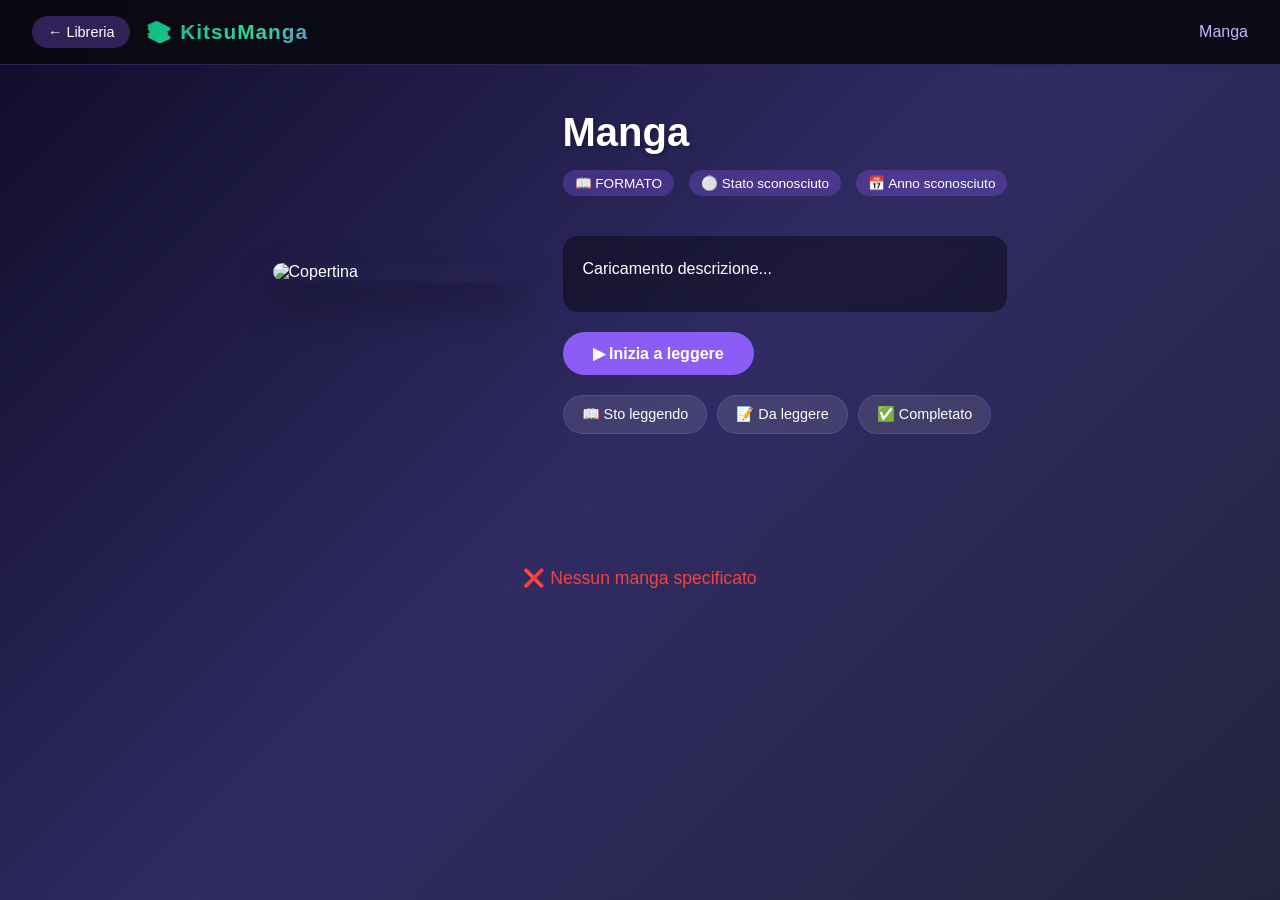
==== pages/manga-detail.html @ 86794ef4 "." ====
<!DOCTYPE html>
<html lang="it">
<head>
  <meta charset="UTF-8">
  <meta name="viewport" content="width=device-width, initial-scale=1.0">
  <title>Dettagli Manga - KitsuManga</title>
  <style>
    * { margin: 0; padding: 0; box-sizing: border-box; }
    body {
      font-family: 'Segoe UI', Arial, sans-serif;
      background: linear-gradient(135deg, #0f0c29, #302b63, #24243e);
      min-height: 100vh;
      color: white;
      padding-top: 70px;
    }
    
    /* Top bar fissa */
    .top-bar {
      position: fixed;
      top: 0;
      left: 0;
      right: 0;
      padding: 1rem 2rem;
      background: rgba(10, 10, 20, 0.95);
      backdrop-filter: blur(10px);
      display: flex;
      align-items: center;
      gap: 1rem;
      z-index: 1000;
      border-bottom: 1px solid rgba(139, 92, 246, 0.3);
    }
    .back-btn {
      background: rgba(139, 92, 246, 0.3);
      color: white;
      border: none;
      padding: 0.5rem 1rem;
      border-radius: 20px;
      cursor: pointer;
      font-size: 0.9rem;
      text-decoration: none;
      transition: 0.2s;
    }
    .back-btn:hover {
      background: rgba(139, 92, 246, 0.6);
    }
    .site-logo {
      font-size: 1.3rem;
      font-weight: bold;
      background: linear-gradient(135deg, #10b981, #34d399, #8b5cf6, #a78bfa);
      -webkit-background-clip: text;
      background-clip: text;
      color: transparent;
      letter-spacing: 1px;
      animation: gradientShift 3s ease infinite;
      background-size: 200% 200%;
    }
    @keyframes gradientShift {
      0% { background-position: 0% 50%; }
      50% { background-position: 100% 50%; }
      100% { background-position: 0% 50%; }
    }
    .top-bar-title {
      font-size: 1rem;
      font-weight: 500;
      color: #c4b5fd;
      margin-left: auto;
      white-space: nowrap;
      overflow: hidden;
      text-overflow: ellipsis;
      max-width: 300px;
    }
    
    /* Header con copertina */
    .hero {
      position: relative;
      min-height: 400px;
      display: flex;
      align-items: center;
      justify-content: center;
      overflow: hidden;
      margin-top: -70px;
      padding-top: 70px;
    }
    .hero-bg {
      position: absolute;
      top: 0;
      left: 0;
      right: 0;
      bottom: 0;
      background-size: cover;
      background-position: center 30%;
      filter: blur(30px) brightness(0.3);
      transform: scale(1.1);
      z-index: 0;
    }
    .hero-content {
      position: relative;
      z-index: 1;
      display: flex;
      gap: 40px;
      padding: 40px;
      max-width: 1200px;
      margin: 0 auto;
      flex-wrap: wrap;
      align-items: center;
    }
    .cover-image {
      flex-shrink: 0;
      width: 250px;
      border-radius: 15px;
      box-shadow: 0 20px 40px rgba(0,0,0,0.4);
      transition: transform 0.3s;
    }
    .cover-image:hover {
      transform: scale(1.02);
    }
    .cover-image img {
      width: 100%;
      border-radius: 15px;
      display: block;
    }
    .hero-info {
      flex: 1;
    }
    .hero-info h1 {
      font-size: 2.5rem;
      margin-bottom: 15px;
      text-shadow: 2px 2px 4px rgba(0,0,0,0.3);
    }
    .meta-info {
      display: flex;
      flex-wrap: wrap;
      gap: 15px;
      margin-bottom: 20px;
    }
    .meta-badge {
      background: rgba(139, 92, 246, 0.3);
      padding: 5px 12px;
      border-radius: 20px;
      font-size: 0.85rem;
      backdrop-filter: blur(5px);
    }
    .genres {
      display: flex;
      flex-wrap: wrap;
      gap: 10px;
      margin-bottom: 20px;
    }
    .genre-tag {
      background: rgba(107, 33, 168, 0.5);
      padding: 5px 15px;
      border-radius: 20px;
      font-size: 0.8rem;
      transition: 0.2s;
    }
    .genre-tag:hover {
      background: #8b5cf6;
      transform: scale(1.05);
    }
    .author-container {
      font-size: 1rem;
      color: #c4b5fd;
      margin-bottom: 15px;
    }
    .description {
      background: rgba(0,0,0,0.4);
      padding: 20px;
      border-radius: 15px;
      margin-top: 10px;
      backdrop-filter: blur(5px);
      line-height: 1.6;
    }
    .description p {
      margin-bottom: 10px;
    }
    
    /* Contenitore pulsanti */
    .action-buttons {
      display: flex;
      flex-wrap: wrap;
      align-items: center;
      gap: 15px;
      margin-top: 20px;
    }
    
    .read-btn {
      display: inline-block;
      background: #8b5cf6;
      color: white;
      border: none;
      padding: 12px 30px;
      border-radius: 30px;
      font-size: 1rem;
      font-weight: bold;
      cursor: pointer;
      transition: 0.3s;
      text-decoration: none;
    }
    .read-btn:hover {
      background: #a78bfa;
      transform: scale(1.05);
      box-shadow: 0 5px 20px rgba(139, 92, 246, 0.4);
    }
    
    .continue-btn {
      display: inline-block;
      background: linear-gradient(135deg, #10b981, #34d399);
      color: white;
      border: none;
      padding: 12px 30px;
      border-radius: 30px;
      font-size: 1rem;
      font-weight: bold;
      cursor: pointer;
      transition: 0.3s;
      text-decoration: none;
    }
    .continue-btn:hover {
      background: linear-gradient(135deg, #34d399, #6ee7b7);
      transform: scale(1.05);
      box-shadow: 0 5px 20px rgba(16, 185, 129, 0.4);
    }
    
    /* Pulsanti liste */
    .list-buttons {
      margin-top: 20px;
      display: flex;
      gap: 10px;
      flex-wrap: wrap;
    }
    .list-btn {
      background: rgba(255,255,255,0.1);
      color: white;
      border: 1px solid rgba(139, 92, 246, 0.3);
      padding: 10px 18px;
      border-radius: 25px;
      cursor: pointer;
      font-size: 0.9rem;
      font-weight: 500;
      transition: 0.2s;
      backdrop-filter: blur(5px);
    }
    .list-btn:hover {
      background: rgba(139, 92, 246, 0.3);
      transform: scale(1.02);
    }
    .list-btn.active {
      background: #8b5cf6;
      border-color: #8b5cf6;
      box-shadow: 0 0 15px rgba(139, 92, 246, 0.3);
    }
    
    /* Container principale */
    .container {
      padding: 30px 20px;
      max-width: 1200px;
      margin: 0 auto;
    }
    .section-title {
      font-size: 1.5rem;
      margin: 40px 0 20px;
      padding-bottom: 10px;
      border-bottom: 2px solid #8b5cf6;
      display: inline-block;
    }
    .volumes-grid, .chapters-grid {
      display: grid;
      grid-template-columns: repeat(auto-fill, minmax(140px, 1fr));
      gap: 20px;
      margin-bottom: 40px;
    }
    .volume-card, .chapter-card {
      background: rgba(255,255,255,0.1);
      border-radius: 12px;
      padding: 20px;
      text-align: center;
      cursor: pointer;
      transition: all 0.3s;
      border: 1px solid rgba(255,255,255,0.1);
      position: relative;
      overflow: hidden;
    }
    .volume-card::before, .chapter-card::before {
      content: '';
      position: absolute;
      top: 0;
      left: -100%;
      width: 100%;
      height: 100%;
      background: linear-gradient(90deg, transparent, rgba(139, 92, 246, 0.2), transparent);
      transition: left 0.5s;
    }
    .volume-card:hover::before, .chapter-card:hover::before {
      left: 100%;
    }
    .volume-card:hover, .chapter-card:hover {
      transform: translateY(-5px);
      background: rgba(139, 92, 246, 0.2);
      border-color: #8b5cf6;
    }
    .volume-number, .chapter-number {
      font-size: 1.8rem;
      font-weight: bold;
      color: #c4b5fd;
    }
    .volume-label, .chapter-label {
      font-size: 0.9rem;
      margin-top: 10px;
      opacity: 0.8;
    }
    .read-chapter-btn {
      margin-top: 15px;
      background: #6b21a8;
      border: none;
      color: white;
      padding: 6px 12px;
      border-radius: 20px;
      font-size: 0.75rem;
      cursor: pointer;
      transition: 0.2s;
    }
    .read-chapter-btn:hover {
      background: #8b5cf6;
    }
    
    /* Badge "Continuato" sui capitoli */
    .chapter-card.continued {
      border: 2px solid #10b981;
      box-shadow: 0 0 15px rgba(16, 185, 129, 0.3);
    }
    .continued-badge {
      position: absolute;
      top: 5px;
      left: 5px;
      background: #10b981;
      color: white;
      padding: 2px 8px;
      border-radius: 12px;
      font-size: 0.6rem;
      font-weight: bold;
    }
    
    /* Statistiche */
    .stats {
      display: flex;
      gap: 30px;
      margin: 30px 0;
      flex-wrap: wrap;
    }
    .stat-card {
      background: rgba(255,255,255,0.1);
      border-radius: 15px;
      padding: 15px 25px;
      text-align: center;
      flex: 1;
      min-width: 120px;
      backdrop-filter: blur(5px);
    }
    .stat-number {
      font-size: 2rem;
      font-weight: bold;
      color: #c4b5fd;
    }
    .stat-label {
      font-size: 0.8rem;
      opacity: 0.7;
      margin-top: 5px;
    }
    
    /* Loading e errori */
    .loading, .error, .empty {
      text-align: center;
      padding: 4rem 2rem;
      font-size: 1.1rem;
    }
    .loading { color: #c4b5fd; }
    .error { color: #ef4444; }
    .empty { color: #9ca3af; }
    .spinner {
      width: 40px;
      height: 40px;
      border: 3px solid rgba(255, 255, 255, 0.1);
      border-top-color: #8b5cf6;
      border-radius: 50%;
      animation: spin 1s linear infinite;
      margin: 0 auto 1rem;
    }
    @keyframes spin {
      to { transform: rotate(360deg); }
    }
    
    /* Info manifest */
    .info-manifest {
      background: rgba(0,0,0,0.3);
      padding: 10px;
      border-radius: 8px;
      margin-top: 20px;
      font-size: 0.8rem;
      text-align: center;
    }
    
    /* Toast */
    .toast {
      position: fixed;
      bottom: 30px;
      left: 50%;
      transform: translateX(-50%);
      background: rgba(139, 92, 246, 0.95);
      color: white;
      padding: 12px 24px;
      border-radius: 40px;
      font-size: 0.9rem;
      font-weight: 500;
      z-index: 2000;
      animation: toastFade 2.5s ease forwards;
      pointer-events: none;
      box-shadow: 0 5px 20px rgba(0,0,0,0.3);
    }
    @keyframes toastFade {
      0% { opacity: 0; transform: translateX(-50%) translateY(20px); }
      15% { opacity: 1; transform: translateX(-50%) translateY(0); }
      85% { opacity: 1; }
      100% { opacity: 0; transform: translateX(-50%) translateY(-20px); visibility: hidden; }
    }
    
    /* Scroll reveal */
    .fade-up {
      opacity: 0;
      transform: translateY(30px);
      transition: opacity 0.6s ease, transform 0.6s ease;
    }
    .fade-up.visible {
      opacity: 1;
      transform: translateY(0);
    }
    
    @media (max-width: 768px) {
      body {
        padding-top: 60px;
      }
      .top-bar {
        padding: 0.8rem 1rem;
      }
      .site-logo {
        font-size: 1.1rem;
      }
      .top-bar-title {
        max-width: 150px;
        font-size: 0.85rem;
      }
      .hero {
        margin-top: -60px;
        padding-top: 60px;
      }
      .hero-content {
        flex-direction: column;
        text-align: center;
        padding: 20px;
      }
      .cover-image {
        width: 180px;
      }
      .hero-info h1 {
        font-size: 1.8rem;
      }
      .meta-info {
        justify-content: center;
      }
      .genres {
        justify-content: center;
      }
      .action-buttons {
        justify-content: center;
      }
      .list-buttons {
        justify-content: center;
      }
      .stats {
        gap: 15px;
      }
      .stat-card {
        padding: 10px 15px;
      }
      .stat-number {
        font-size: 1.5rem;
      }
      .volumes-grid, .chapters-grid {
        grid-template-columns: repeat(auto-fill, minmax(110px, 1fr));
        gap: 12px;
      }
      .volume-number, .chapter-number {
        font-size: 1.3rem;
      }
    }
  </style>
</head>
<body>

<!-- Top bar fissa con logo a gradiente verde-viola -->
<div class="top-bar" id="topBar">
  <a href="index.html" class="back-btn">← Libreria</a>
  <span class="site-logo">📚 KitsuManga</span>
  <span class="top-bar-title" id="topBarTitle">Dettagli Manga</span>
</div>

<div class="hero" id="hero">
  <div class="hero-bg" id="heroBg"></div>
  <div class="hero-content">
    <div class="cover-image">
      <img id="coverImg" src="" alt="Copertina">
    </div>
    <div class="hero-info">
      <h1 id="mangaTitle">Caricamento...</h1>
      <div class="meta-info">
        <span class="meta-badge" id="typeBadge">📖 FORMATO</span>
        <span class="meta-badge" id="statusBadge">⚪ Stato sconosciuto</span>
        <span class="meta-badge" id="yearBadge">📅 Anno sconosciuto</span>
      </div>
      <div class="genres" id="genresContainer"></div>
<div class="author-container" id="authorContainer" style="margin-bottom: 15px;"></div>
      <div class="description" id="descriptionContainer">
        <p>Caricamento descrizione...</p>
      </div>
      
      <!-- Pulsanti di lettura -->
      <div class="action-buttons">
        <a href="#" class="continue-btn" id="continueBtn" style="display: none;">▶ Continua a leggere</a>
        <a href="#" class="read-btn" id="readFirstBtn">▶ Inizia a leggere</a>
      </div>
      
      <!-- Pulsanti liste personalizzate -->
      <div class="list-buttons">
        <button class="list-btn" id="readingBtn" data-list="reading">📖 Sto leggendo</button>
        <button class="list-btn" id="planBtn" data-list="plan">📝 Da leggere</button>
        <button class="list-btn" id="completedBtn" data-list="completed">✅ Completato</button>
      </div>
    </div>
  </div>
</div>

<div class="container">
  <div id="content">
    <div class="loading">
      <div class="spinner"></div>
      <div>Caricamento contenuti...</div>
    </div>
  </div>
</div>

<script>
  // ============================================================
  // CONFIGURAZIONE IMAGEKIT
  // ============================================================
  const IMAGEKIT_BASE = 'https://cdn.jsdelivr.net/gh/Kijiiin/KitsuMangaUpload/manga';
  
  const urlParams = new URLSearchParams(window.location.search);
  const mangaId = urlParams.get('manga');
  const mangaTitle = decodeURIComponent(urlParams.get('title') || 'Manga');
  
  document.getElementById('mangaTitle').textContent = mangaTitle;
  document.getElementById('topBarTitle').textContent = mangaTitle;
  document.title = `${mangaTitle} - KitsuManga`;

  let contentType = null;
  let numbers = [];
  let mangaDetails = null;

  const contentDiv = document.getElementById('content');
  const typeBadge = document.getElementById('typeBadge');
  const heroBg = document.getElementById('heroBg');
  const coverImg = document.getElementById('coverImg');
  const genresContainer = document.getElementById('genresContainer');
  const descriptionContainer = document.getElementById('descriptionContainer');
  const readFirstBtn = document.getElementById('readFirstBtn');
  const continueBtn = document.getElementById('continueBtn');
  const statusBadge = document.getElementById('statusBadge');
  const yearBadge = document.getElementById('yearBadge');

  // ============================================================
  // GESTIONE PROGRESSO LETTURA (CONTINUA A LEGGERE)
  // ============================================================
  const PROGRESS_KEY = 'kitsumanga_reading_progress';
  
  function loadProgress() {
    const saved = localStorage.getItem(PROGRESS_KEY);
    if (saved) {
      try {
        return JSON.parse(saved);
      } catch(e) {
        return {};
      }
    }
    return {};
  }
  
  function saveProgress(mangaId, number, type) {
    const progress = loadProgress();
    progress[mangaId] = {
      number: number,
      type: type,
      timestamp: Date.now()
    };
    localStorage.setItem(PROGRESS_KEY, JSON.stringify(progress));
  }
  
  function getProgress(mangaId) {
    const progress = loadProgress();
    return progress[mangaId] || null;
  }
  
  function updateContinueButton() {
    const progress = getProgress(mangaId);
    
    if (progress && numbers.length > 0) {
      // Verifica che il numero salvato esista ancora nella lista
      const savedNumber = progress.number;
      const numberExists = numbers.includes(savedNumber);
      
      if (numberExists) {
        const label = contentType === 'volumes' ? 'Volume' : 'Capitolo';
        continueBtn.textContent = `▶ Continua da ${label} ${savedNumber}`;
        continueBtn.style.display = 'inline-block';
        continueBtn.href = `reader.html?manga=${encodeURIComponent(mangaId)}&title=${encodeURIComponent(mangaTitle)}&number=${savedNumber}&type=${progress.type}`;
        
        // Cambia il testo del primo pulsante
        readFirstBtn.textContent = `▶ Dal primo ${label.toLowerCase()}`;
        return;
      }
    }
    
    // Nessun progresso salvato o numero non più valido
    continueBtn.style.display = 'none';
    const label = contentType === 'volumes' ? 'Volume' : 'Capitolo';
    readFirstBtn.textContent = `▶ Inizia da ${label} 1`;
  }

  // ============================================================
  // GESTIONE LISTE PERSONALI
  // ============================================================
  const LISTS_KEY = 'kitsumanga_lists';
  
  function loadLists() {
    const saved = localStorage.getItem(LISTS_KEY);
    if (saved) {
      try {
        return JSON.parse(saved);
      } catch(e) {
        return { reading: [], plan: [], completed: [] };
      }
    }
    return { reading: [], plan: [], completed: [] };
  }
  
  function saveLists(lists) {
    localStorage.setItem(LISTS_KEY, JSON.stringify(lists));
  }
  
  function getCurrentList(mangaId) {
    const lists = loadLists();
    if (lists.reading.some(m => m.id === mangaId)) return 'reading';
    if (lists.plan.some(m => m.id === mangaId)) return 'plan';
    if (lists.completed.some(m => m.id === mangaId)) return 'completed';
    return null;
  }
  
  function getListName(type) {
    const names = { reading: 'Sto leggendo', plan: 'Da leggere', completed: 'Completato' };
    return names[type] || type;
  }
  
  function showToast(message) {
    const existingToast = document.querySelector('.toast');
    if (existingToast) existingToast.remove();
    const toast = document.createElement('div');
    toast.className = 'toast';
    toast.textContent = message;
    document.body.appendChild(toast);
    setTimeout(() => toast.remove(), 2500);
  }
  
  function addToList(listType) {
    const lists = loadLists();
    
    const manga = {
      id: mangaId,
      title: mangaTitle,
      cover: coverImg.src || `${IMAGEKIT_BASE}/${mangaId}/cover.jpg`,
      latest: mangaDetails?.latest || '',
      author: mangaDetails?.author ? (Array.isArray(mangaDetails.author) ? mangaDetails.author.join(', ') : mangaDetails.author) : ''
    };
    
    ['reading', 'plan', 'completed'].forEach(type => {
      lists[type] = lists[type].filter(m => m.id !== manga.id);
    });
    
    if (!lists[listType].some(m => m.id === manga.id)) {
      lists[listType].push(manga);
    }
    
    saveLists(lists);
    updateButtonStates(listType);
    showToast(`✅ Aggiunto a "${getListName(listType)}"`);
  }
  
  function updateButtonStates(activeList) {
    const buttons = document.querySelectorAll('.list-btn');
    buttons.forEach(btn => {
      btn.classList.remove('active');
      if (btn.dataset.list === activeList) {
        btn.classList.add('active');
      }
    });
  }
  
  function initListButtons() {
    const currentList = getCurrentList(mangaId);
    updateButtonStates(currentList);
    
    document.getElementById('readingBtn').addEventListener('click', () => addToList('reading'));
    document.getElementById('planBtn').addEventListener('click', () => addToList('plan'));
    document.getElementById('completedBtn').addEventListener('click', () => addToList('completed'));
  }

  async function loadMangaDetails() {
    try {
      const res = await fetch('manga.json');
      if (res.ok) {
        const mangas = await res.json();
        const mangaData = mangas.find(m => m.id === mangaId);
        if (mangaData) {
          mangaDetails = mangaData;
          
          if (mangaDetails.cover) {
            coverImg.src = mangaDetails.cover;
            heroBg.style.backgroundImage = `url(${mangaDetails.cover})`;
          } else {
            coverImg.src = `${IMAGEKIT_BASE}/${mangaId}/cover.jpg`;
            heroBg.style.backgroundImage = `url(${IMAGEKIT_BASE}/${mangaId}/cover.jpg)`;
          }
          
          if (mangaDetails.description) {
            descriptionContainer.innerHTML = `<p>${escapeHtml(mangaDetails.description)}</p>`;
          } else {
            descriptionContainer.innerHTML = `<p>Nessuna descrizione disponibile per questo manga.</p>`;
          }
          
          if (mangaDetails.genres && mangaDetails.genres.length > 0) {
            genresContainer.innerHTML = mangaDetails.genres.map(g => `<span class="genre-tag">${escapeHtml(g)}</span>`).join('');
          } else {
            genresContainer.innerHTML = '<span class="genre-tag">🎭 Generi non specificati</span>';
          }
          // Mostra l'autore
const authorContainer = document.getElementById('authorContainer');
if (authorContainer) {
  if (mangaDetails.author) {
    const authorText = Array.isArray(mangaDetails.author) ? mangaDetails.author.join(', ') : mangaDetails.author;
    authorContainer.innerHTML = `✍️ ${escapeHtml(authorText)}`;
  } else {
    authorContainer.innerHTML = '';
  }
}
          
          if (mangaDetails.status) {
            const statusMap = {
              'ongoing': '🟢 In corso',
              'completed': '✅ Completato',
              'hiatus': '⏸️ In pausa',
              'cancelled': '❌ Cancellato'
            };
            statusBadge.innerHTML = statusMap[mangaDetails.status] || `📌 ${mangaDetails.status}`;
          }
          
          if (mangaDetails.year) {
            yearBadge.innerHTML = `📅 ${mangaDetails.year}`;
          }
          
          initListButtons();
          
          return true;
        }
      }
    } catch(e) {
      console.log('Impossibile caricare dettagli manga');
    }
    
    coverImg.src = `${IMAGEKIT_BASE}/${mangaId}/cover.jpg`;
    heroBg.style.backgroundImage = `url(${IMAGEKIT_BASE}/${mangaId}/cover.jpg)`;
    descriptionContainer.innerHTML = `<p>Nessuna descrizione disponibile per questo manga.</p>`;
    genresContainer.innerHTML = '<span class="genre-tag">🎭 Generi non specificati</span>';
    
    initListButtons();
    
    return false;
  }

  async function loadFromManifest() {
    try {
      const manifestUrl = `${IMAGEKIT_BASE}/${mangaId}/manifest.json?t=${Date.now()}`;
      const res = await fetch(manifestUrl);
      if (res.ok) {
        const manifest = await res.json();
        contentType = manifest.type;
        numbers = manifest.numbers;
        
        if (contentType === 'volumes') {
          typeBadge.textContent = '📚 FORMATO VOLUMI';
        } else if (contentType === 'chapters') {
          typeBadge.textContent = '📖 FORMATO CAPITOLI';
        } else {
          throw new Error('Tipo non valido');
        }
        
        renderContent();
        return true;
      }
    } catch(e) {
      console.log('manifest.json non trovato su KitsuMangaUpload');
    }
    return false;
  }

  function showManifestGuide() {
    const exampleNumbers = contentType === 'volumes' ? '[1, 2, 3]' : '[1, 2, 3, 4, 5, 6, 7, 8, 9, 10]';
    const exampleType = contentType === 'volumes' ? 'volumes' : 'chapters';
    
    contentDiv.innerHTML = `
      <div class="empty">
        <h3>📝 File manifest.json mancante</h3>
        <p>Crea il file su KitsuMangaUpload:</p>
        <p><code style="background: #1a1a2e; padding: 2px 5px; border-radius: 3px;">${IMAGEKIT_BASE}/${mangaId}/manifest.json</code></p>
        <p>con questo contenuto:</p>
        <pre style="background: #1a1a2e; padding: 15px; margin: 15px 0; border-radius: 8px; text-align: left; overflow-x: auto;">{
  "type": "${exampleType}",
  "numbers": ${exampleNumbers}
}</pre>
        <p><small>💡 I numeri sono l'elenco dei volumi/capitoli che hai</small></p>
        <button onclick="location.reload()" style="background: #8b5cf6; border: none; color: white; padding: 10px 20px; border-radius: 5px; cursor: pointer; margin-top: 10px;">↻ Ricarica dopo aver creato il file</button>
      </div>
    `;
  }

  function renderContent() {
    if (!contentType || numbers.length === 0) {
      contentDiv.innerHTML = '<div class="empty">📭 Nessun volume/capitolo trovato</div>';
      return;
    }
    
    const label = contentType === 'volumes' ? 'Volume' : 'Capitolo';
    const labelPlural = contentType === 'volumes' ? 'Volumi' : 'Capitoli';
    const gridClass = contentType === 'volumes' ? 'volumes-grid' : 'chapters-grid';
    
    // Ottieni il progresso per evidenziare il capitolo corrente
    const progress = getProgress(mangaId);
    const savedNumber = progress ? progress.number : null;
    
    let html = `
      <div class="stats fade-up">
        <div class="stat-card">
          <div class="stat-number">${numbers.length}</div>
          <div class="stat-label">${labelPlural} totali</div>
        </div>
        <div class="stat-card">
          <div class="stat-number">${contentType === 'volumes' ? '📚' : '📖'}</div>
          <div class="stat-label">Formato ${labelPlural}</div>
        </div>
        <div class="stat-card">
          <div class="stat-number">🆕</div>
          <div class="stat-label">Ultimo ${label.toLowerCase()} ${numbers[numbers.length - 1]}</div>
        </div>
      </div>
      <h2 class="section-title fade-up">📚 ${labelPlural} disponibili</h2>
      <div class="${gridClass} fade-up" id="itemsGrid">
    `;
    
    numbers.forEach(num => {
      const isContinued = (num === savedNumber);
      const continuedClass = isContinued ? 'continued' : '';
      const continuedBadge = isContinued ? '<span class="continued-badge">📌 Qui</span>' : '';
      
      html += `
        <div class="${contentType === 'volumes' ? 'volume-card' : 'chapter-card'} ${continuedClass}" onclick="openReader(${num})">
          ${continuedBadge}
          <div class="${contentType === 'volumes' ? 'volume-number' : 'chapter-number'}">${num}</div>
          <div class="${contentType === 'volumes' ? 'volume-label' : 'chapter-label'}">${label} ${num}</div>
          <div class="read-chapter-btn">▶ Leggi</div>
        </div>
      `;
    });
    
    html += `</div>`;
    html += `<div class="info-manifest fade-up">📄 Basato su manifest.json da KitsuMangaUpload</div>`;
    contentDiv.innerHTML = html;
    
    const fadeElements = document.querySelectorAll('.fade-up');
    const observer = new IntersectionObserver((entries) => {
      entries.forEach(entry => {
        if (entry.isIntersecting) {
          entry.target.classList.add('visible');
        }
      });
    }, { threshold: 0.1 });
    
    fadeElements.forEach(el => observer.observe(el));
    
    // Aggiorna i pulsanti di lettura
    if (numbers.length > 0) {
      readFirstBtn.href = `reader.html?manga=${encodeURIComponent(mangaId)}&title=${encodeURIComponent(mangaTitle)}&number=${numbers[0]}&type=${contentType}`;
      updateContinueButton();
    }
  }

  function openReader(number) {
    // Salva il progresso quando l'utente clicca su un capitolo/volume
    saveProgress(mangaId, number, contentType);
    
    window.location.href = `reader.html?manga=${encodeURIComponent(mangaId)}&title=${encodeURIComponent(mangaTitle)}&number=${number}&type=${contentType}`;
  }

  function escapeHtml(str) {
    if (!str) return '';
    return str.replace(/[&<>]/g, function(m) {
      if (m === '&') return '&amp;';
      if (m === '<') return '&lt;';
      if (m === '>') return '&gt;';
      return m;
    });
  }

  async function init() {
    if (!mangaId) {
      contentDiv.innerHTML = '<div class="error">❌ Nessun manga specificato</div>';
      return;
    }
    
    await loadMangaDetails();
    const loaded = await loadFromManifest();
    
    if (!loaded) {
      showManifestGuide();
    }
  }

  window.openReader = openReader;
  
  init();
</script>
</body>
</html>
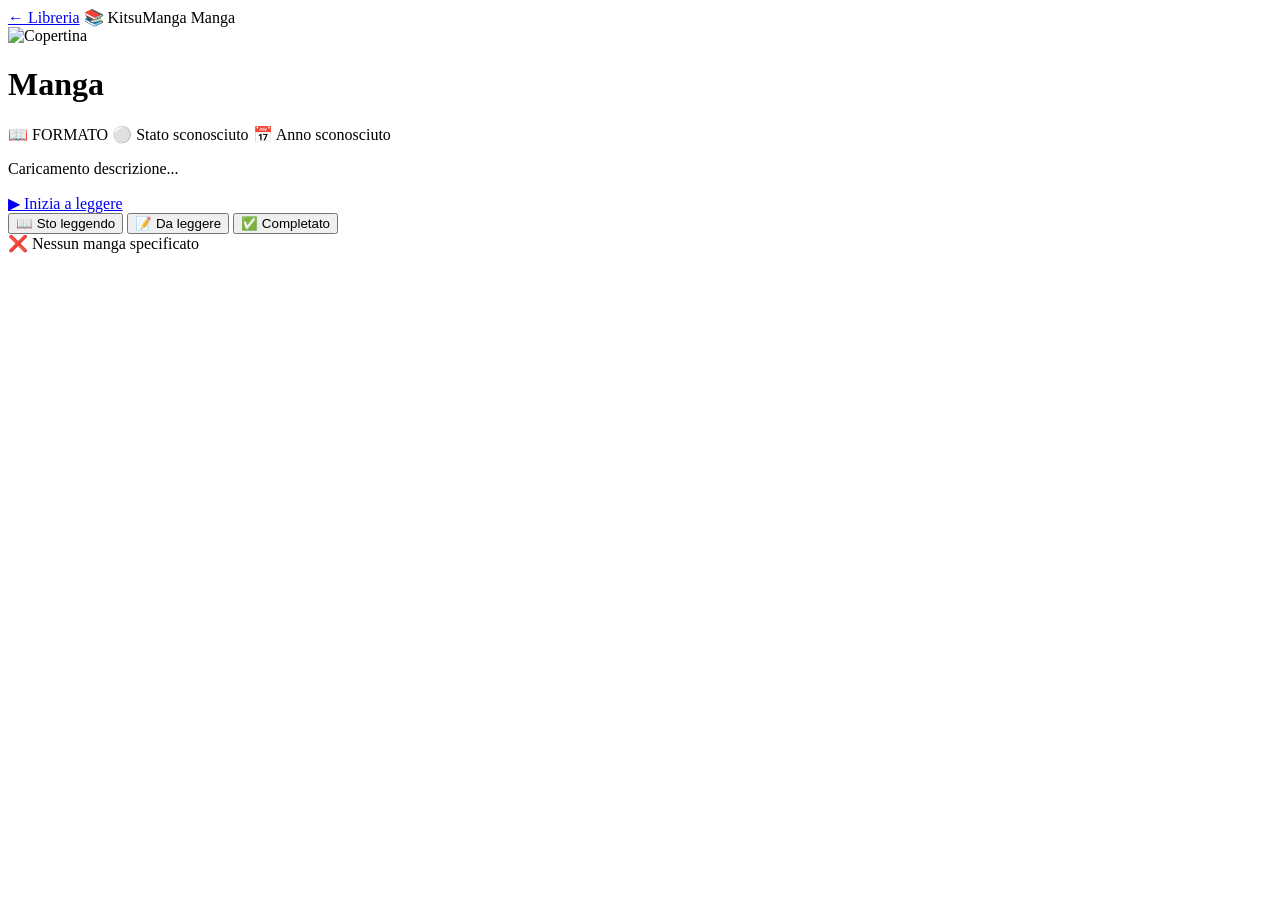
==== commit 9e721719: "." ====
--- a/pages/manga-detail.html
+++ b/pages/manga-detail.html
@@ -4,501 +4,13 @@
   <meta charset="UTF-8">
   <meta name="viewport" content="width=device-width, initial-scale=1.0">
   <title>Dettagli Manga - KitsuManga</title>
-  <style>
-    * { margin: 0; padding: 0; box-sizing: border-box; }
-    body {
-      font-family: 'Segoe UI', Arial, sans-serif;
-      background: linear-gradient(135deg, #0f0c29, #302b63, #24243e);
-      min-height: 100vh;
-      color: white;
-      padding-top: 70px;
-    }
-    
-    /* Top bar fissa */
-    .top-bar {
-      position: fixed;
-      top: 0;
-      left: 0;
-      right: 0;
-      padding: 1rem 2rem;
-      background: rgba(10, 10, 20, 0.95);
-      backdrop-filter: blur(10px);
-      display: flex;
-      align-items: center;
-      gap: 1rem;
-      z-index: 1000;
-      border-bottom: 1px solid rgba(139, 92, 246, 0.3);
-    }
-    .back-btn {
-      background: rgba(139, 92, 246, 0.3);
-      color: white;
-      border: none;
-      padding: 0.5rem 1rem;
-      border-radius: 20px;
-      cursor: pointer;
-      font-size: 0.9rem;
-      text-decoration: none;
-      transition: 0.2s;
-    }
-    .back-btn:hover {
-      background: rgba(139, 92, 246, 0.6);
-    }
-    .site-logo {
-      font-size: 1.3rem;
-      font-weight: bold;
-      background: linear-gradient(135deg, #10b981, #34d399, #8b5cf6, #a78bfa);
-      -webkit-background-clip: text;
-      background-clip: text;
-      color: transparent;
-      letter-spacing: 1px;
-      animation: gradientShift 3s ease infinite;
-      background-size: 200% 200%;
-    }
-    @keyframes gradientShift {
-      0% { background-position: 0% 50%; }
-      50% { background-position: 100% 50%; }
-      100% { background-position: 0% 50%; }
-    }
-    .top-bar-title {
-      font-size: 1rem;
-      font-weight: 500;
-      color: #c4b5fd;
-      margin-left: auto;
-      white-space: nowrap;
-      overflow: hidden;
-      text-overflow: ellipsis;
-      max-width: 300px;
-    }
-    
-    /* Header con copertina */
-    .hero {
-      position: relative;
-      min-height: 400px;
-      display: flex;
-      align-items: center;
-      justify-content: center;
-      overflow: hidden;
-      margin-top: -70px;
-      padding-top: 70px;
-    }
-    .hero-bg {
-      position: absolute;
-      top: 0;
-      left: 0;
-      right: 0;
-      bottom: 0;
-      background-size: cover;
-      background-position: center 30%;
-      filter: blur(30px) brightness(0.3);
-      transform: scale(1.1);
-      z-index: 0;
-    }
-    .hero-content {
-      position: relative;
-      z-index: 1;
-      display: flex;
-      gap: 40px;
-      padding: 40px;
-      max-width: 1200px;
-      margin: 0 auto;
-      flex-wrap: wrap;
-      align-items: center;
-    }
-    .cover-image {
-      flex-shrink: 0;
-      width: 250px;
-      border-radius: 15px;
-      box-shadow: 0 20px 40px rgba(0,0,0,0.4);
-      transition: transform 0.3s;
-    }
-    .cover-image:hover {
-      transform: scale(1.02);
-    }
-    .cover-image img {
-      width: 100%;
-      border-radius: 15px;
-      display: block;
-    }
-    .hero-info {
-      flex: 1;
-    }
-    .hero-info h1 {
-      font-size: 2.5rem;
-      margin-bottom: 15px;
-      text-shadow: 2px 2px 4px rgba(0,0,0,0.3);
-    }
-    .meta-info {
-      display: flex;
-      flex-wrap: wrap;
-      gap: 15px;
-      margin-bottom: 20px;
-    }
-    .meta-badge {
-      background: rgba(139, 92, 246, 0.3);
-      padding: 5px 12px;
-      border-radius: 20px;
-      font-size: 0.85rem;
-      backdrop-filter: blur(5px);
-    }
-    .genres {
-      display: flex;
-      flex-wrap: wrap;
-      gap: 10px;
-      margin-bottom: 20px;
-    }
-    .genre-tag {
-      background: rgba(107, 33, 168, 0.5);
-      padding: 5px 15px;
-      border-radius: 20px;
-      font-size: 0.8rem;
-      transition: 0.2s;
-    }
-    .genre-tag:hover {
-      background: #8b5cf6;
-      transform: scale(1.05);
-    }
-    .author-container {
-      font-size: 1rem;
-      color: #c4b5fd;
-      margin-bottom: 15px;
-    }
-    .description {
-      background: rgba(0,0,0,0.4);
-      padding: 20px;
-      border-radius: 15px;
-      margin-top: 10px;
-      backdrop-filter: blur(5px);
-      line-height: 1.6;
-    }
-    .description p {
-      margin-bottom: 10px;
-    }
-    
-    /* Contenitore pulsanti */
-    .action-buttons {
-      display: flex;
-      flex-wrap: wrap;
-      align-items: center;
-      gap: 15px;
-      margin-top: 20px;
-    }
-    
-    .read-btn {
-      display: inline-block;
-      background: #8b5cf6;
-      color: white;
-      border: none;
-      padding: 12px 30px;
-      border-radius: 30px;
-      font-size: 1rem;
-      font-weight: bold;
-      cursor: pointer;
-      transition: 0.3s;
-      text-decoration: none;
-    }
-    .read-btn:hover {
-      background: #a78bfa;
-      transform: scale(1.05);
-      box-shadow: 0 5px 20px rgba(139, 92, 246, 0.4);
-    }
-    
-    .continue-btn {
-      display: inline-block;
-      background: linear-gradient(135deg, #10b981, #34d399);
-      color: white;
-      border: none;
-      padding: 12px 30px;
-      border-radius: 30px;
-      font-size: 1rem;
-      font-weight: bold;
-      cursor: pointer;
-      transition: 0.3s;
-      text-decoration: none;
-    }
-    .continue-btn:hover {
-      background: linear-gradient(135deg, #34d399, #6ee7b7);
-      transform: scale(1.05);
-      box-shadow: 0 5px 20px rgba(16, 185, 129, 0.4);
-    }
-    
-    /* Pulsanti liste */
-    .list-buttons {
-      margin-top: 20px;
-      display: flex;
-      gap: 10px;
-      flex-wrap: wrap;
-    }
-    .list-btn {
-      background: rgba(255,255,255,0.1);
-      color: white;
-      border: 1px solid rgba(139, 92, 246, 0.3);
-      padding: 10px 18px;
-      border-radius: 25px;
-      cursor: pointer;
-      font-size: 0.9rem;
-      font-weight: 500;
-      transition: 0.2s;
-      backdrop-filter: blur(5px);
-    }
-    .list-btn:hover {
-      background: rgba(139, 92, 246, 0.3);
-      transform: scale(1.02);
-    }
-    .list-btn.active {
-      background: #8b5cf6;
-      border-color: #8b5cf6;
-      box-shadow: 0 0 15px rgba(139, 92, 246, 0.3);
-    }
-    
-    /* Container principale */
-    .container {
-      padding: 30px 20px;
-      max-width: 1200px;
-      margin: 0 auto;
-    }
-    .section-title {
-      font-size: 1.5rem;
-      margin: 40px 0 20px;
-      padding-bottom: 10px;
-      border-bottom: 2px solid #8b5cf6;
-      display: inline-block;
-    }
-    .volumes-grid, .chapters-grid {
-      display: grid;
-      grid-template-columns: repeat(auto-fill, minmax(140px, 1fr));
-      gap: 20px;
-      margin-bottom: 40px;
-    }
-    .volume-card, .chapter-card {
-      background: rgba(255,255,255,0.1);
-      border-radius: 12px;
-      padding: 20px;
-      text-align: center;
-      cursor: pointer;
-      transition: all 0.3s;
-      border: 1px solid rgba(255,255,255,0.1);
-      position: relative;
-      overflow: hidden;
-    }
-    .volume-card::before, .chapter-card::before {
-      content: '';
-      position: absolute;
-      top: 0;
-      left: -100%;
-      width: 100%;
-      height: 100%;
-      background: linear-gradient(90deg, transparent, rgba(139, 92, 246, 0.2), transparent);
-      transition: left 0.5s;
-    }
-    .volume-card:hover::before, .chapter-card:hover::before {
-      left: 100%;
-    }
-    .volume-card:hover, .chapter-card:hover {
-      transform: translateY(-5px);
-      background: rgba(139, 92, 246, 0.2);
-      border-color: #8b5cf6;
-    }
-    .volume-number, .chapter-number {
-      font-size: 1.8rem;
-      font-weight: bold;
-      color: #c4b5fd;
-    }
-    .volume-label, .chapter-label {
-      font-size: 0.9rem;
-      margin-top: 10px;
-      opacity: 0.8;
-    }
-    .read-chapter-btn {
-      margin-top: 15px;
-      background: #6b21a8;
-      border: none;
-      color: white;
-      padding: 6px 12px;
-      border-radius: 20px;
-      font-size: 0.75rem;
-      cursor: pointer;
-      transition: 0.2s;
-    }
-    .read-chapter-btn:hover {
-      background: #8b5cf6;
-    }
-    
-    /* Badge "Continuato" sui capitoli */
-    .chapter-card.continued {
-      border: 2px solid #10b981;
-      box-shadow: 0 0 15px rgba(16, 185, 129, 0.3);
-    }
-    .continued-badge {
-      position: absolute;
-      top: 5px;
-      left: 5px;
-      background: #10b981;
-      color: white;
-      padding: 2px 8px;
-      border-radius: 12px;
-      font-size: 0.6rem;
-      font-weight: bold;
-    }
-    
-    /* Statistiche */
-    .stats {
-      display: flex;
-      gap: 30px;
-      margin: 30px 0;
-      flex-wrap: wrap;
-    }
-    .stat-card {
-      background: rgba(255,255,255,0.1);
-      border-radius: 15px;
-      padding: 15px 25px;
-      text-align: center;
-      flex: 1;
-      min-width: 120px;
-      backdrop-filter: blur(5px);
-    }
-    .stat-number {
-      font-size: 2rem;
-      font-weight: bold;
-      color: #c4b5fd;
-    }
-    .stat-label {
-      font-size: 0.8rem;
-      opacity: 0.7;
-      margin-top: 5px;
-    }
-    
-    /* Loading e errori */
-    .loading, .error, .empty {
-      text-align: center;
-      padding: 4rem 2rem;
-      font-size: 1.1rem;
-    }
-    .loading { color: #c4b5fd; }
-    .error { color: #ef4444; }
-    .empty { color: #9ca3af; }
-    .spinner {
-      width: 40px;
-      height: 40px;
-      border: 3px solid rgba(255, 255, 255, 0.1);
-      border-top-color: #8b5cf6;
-      border-radius: 50%;
-      animation: spin 1s linear infinite;
-      margin: 0 auto 1rem;
-    }
-    @keyframes spin {
-      to { transform: rotate(360deg); }
-    }
-    
-    /* Info manifest */
-    .info-manifest {
-      background: rgba(0,0,0,0.3);
-      padding: 10px;
-      border-radius: 8px;
-      margin-top: 20px;
-      font-size: 0.8rem;
-      text-align: center;
-    }
-    
-    /* Toast */
-    .toast {
-      position: fixed;
-      bottom: 30px;
-      left: 50%;
-      transform: translateX(-50%);
-      background: rgba(139, 92, 246, 0.95);
-      color: white;
-      padding: 12px 24px;
-      border-radius: 40px;
-      font-size: 0.9rem;
-      font-weight: 500;
-      z-index: 2000;
-      animation: toastFade 2.5s ease forwards;
-      pointer-events: none;
-      box-shadow: 0 5px 20px rgba(0,0,0,0.3);
-    }
-    @keyframes toastFade {
-      0% { opacity: 0; transform: translateX(-50%) translateY(20px); }
-      15% { opacity: 1; transform: translateX(-50%) translateY(0); }
-      85% { opacity: 1; }
-      100% { opacity: 0; transform: translateX(-50%) translateY(-20px); visibility: hidden; }
-    }
-    
-    /* Scroll reveal */
-    .fade-up {
-      opacity: 0;
-      transform: translateY(30px);
-      transition: opacity 0.6s ease, transform 0.6s ease;
-    }
-    .fade-up.visible {
-      opacity: 1;
-      transform: translateY(0);
-    }
-    
-    @media (max-width: 768px) {
-      body {
-        padding-top: 60px;
-      }
-      .top-bar {
-        padding: 0.8rem 1rem;
-      }
-      .site-logo {
-        font-size: 1.1rem;
-      }
-      .top-bar-title {
-        max-width: 150px;
-        font-size: 0.85rem;
-      }
-      .hero {
-        margin-top: -60px;
-        padding-top: 60px;
-      }
-      .hero-content {
-        flex-direction: column;
-        text-align: center;
-        padding: 20px;
-      }
-      .cover-image {
-        width: 180px;
-      }
-      .hero-info h1 {
-        font-size: 1.8rem;
-      }
-      .meta-info {
-        justify-content: center;
-      }
-      .genres {
-        justify-content: center;
-      }
-      .action-buttons {
-        justify-content: center;
-      }
-      .list-buttons {
-        justify-content: center;
-      }
-      .stats {
-        gap: 15px;
-      }
-      .stat-card {
-        padding: 10px 15px;
-      }
-      .stat-number {
-        font-size: 1.5rem;
-      }
-      .volumes-grid, .chapters-grid {
-        grid-template-columns: repeat(auto-fill, minmax(110px, 1fr));
-        gap: 12px;
-      }
-      .volume-number, .chapter-number {
-        font-size: 1.3rem;
-      }
-    }
-  </style>
+  <link rel="stylesheet" href="../css/manga-retail.css">
 </head>
 <body>
 
 <!-- Top bar fissa con logo a gradiente verde-viola -->
 <div class="top-bar" id="topBar">
-  <a href="index.html" class="back-btn">← Libreria</a>
+  <a href="../index.html" class="back-btn">← Libreria</a>
   <span class="site-logo">📚 KitsuManga</span>
   <span class="top-bar-title" id="topBarTitle">Dettagli Manga</span>
 </div>
@@ -547,402 +59,6 @@
   </div>
 </div>
 
-<script>
-  // ============================================================
-  // CONFIGURAZIONE IMAGEKIT
-  // ============================================================
-  const IMAGEKIT_BASE = 'https://cdn.jsdelivr.net/gh/Kijiiin/KitsuMangaUpload/manga';
-  
-  const urlParams = new URLSearchParams(window.location.search);
-  const mangaId = urlParams.get('manga');
-  const mangaTitle = decodeURIComponent(urlParams.get('title') || 'Manga');
-  
-  document.getElementById('mangaTitle').textContent = mangaTitle;
-  document.getElementById('topBarTitle').textContent = mangaTitle;
-  document.title = `${mangaTitle} - KitsuManga`;
-
-  let contentType = null;
-  let numbers = [];
-  let mangaDetails = null;
-
-  const contentDiv = document.getElementById('content');
-  const typeBadge = document.getElementById('typeBadge');
-  const heroBg = document.getElementById('heroBg');
-  const coverImg = document.getElementById('coverImg');
-  const genresContainer = document.getElementById('genresContainer');
-  const descriptionContainer = document.getElementById('descriptionContainer');
-  const readFirstBtn = document.getElementById('readFirstBtn');
-  const continueBtn = document.getElementById('continueBtn');
-  const statusBadge = document.getElementById('statusBadge');
-  const yearBadge = document.getElementById('yearBadge');
-
-  // ============================================================
-  // GESTIONE PROGRESSO LETTURA (CONTINUA A LEGGERE)
-  // ============================================================
-  const PROGRESS_KEY = 'kitsumanga_reading_progress';
-  
-  function loadProgress() {
-    const saved = localStorage.getItem(PROGRESS_KEY);
-    if (saved) {
-      try {
-        return JSON.parse(saved);
-      } catch(e) {
-        return {};
-      }
-    }
-    return {};
-  }
-  
-  function saveProgress(mangaId, number, type) {
-    const progress = loadProgress();
-    progress[mangaId] = {
-      number: number,
-      type: type,
-      timestamp: Date.now()
-    };
-    localStorage.setItem(PROGRESS_KEY, JSON.stringify(progress));
-  }
-  
-  function getProgress(mangaId) {
-    const progress = loadProgress();
-    return progress[mangaId] || null;
-  }
-  
-  function updateContinueButton() {
-    const progress = getProgress(mangaId);
-    
-    if (progress && numbers.length > 0) {
-      // Verifica che il numero salvato esista ancora nella lista
-      const savedNumber = progress.number;
-      const numberExists = numbers.includes(savedNumber);
-      
-      if (numberExists) {
-        const label = contentType === 'volumes' ? 'Volume' : 'Capitolo';
-        continueBtn.textContent = `▶ Continua da ${label} ${savedNumber}`;
-        continueBtn.style.display = 'inline-block';
-        continueBtn.href = `reader.html?manga=${encodeURIComponent(mangaId)}&title=${encodeURIComponent(mangaTitle)}&number=${savedNumber}&type=${progress.type}`;
-        
-        // Cambia il testo del primo pulsante
-        readFirstBtn.textContent = `▶ Dal primo ${label.toLowerCase()}`;
-        return;
-      }
-    }
-    
-    // Nessun progresso salvato o numero non più valido
-    continueBtn.style.display = 'none';
-    const label = contentType === 'volumes' ? 'Volume' : 'Capitolo';
-    readFirstBtn.textContent = `▶ Inizia da ${label} 1`;
-  }
-
-  // ============================================================
-  // GESTIONE LISTE PERSONALI
-  // ============================================================
-  const LISTS_KEY = 'kitsumanga_lists';
-  
-  function loadLists() {
-    const saved = localStorage.getItem(LISTS_KEY);
-    if (saved) {
-      try {
-        return JSON.parse(saved);
-      } catch(e) {
-        return { reading: [], plan: [], completed: [] };
-      }
-    }
-    return { reading: [], plan: [], completed: [] };
-  }
-  
-  function saveLists(lists) {
-    localStorage.setItem(LISTS_KEY, JSON.stringify(lists));
-  }
-  
-  function getCurrentList(mangaId) {
-    const lists = loadLists();
-    if (lists.reading.some(m => m.id === mangaId)) return 'reading';
-    if (lists.plan.some(m => m.id === mangaId)) return 'plan';
-    if (lists.completed.some(m => m.id === mangaId)) return 'completed';
-    return null;
-  }
-  
-  function getListName(type) {
-    const names = { reading: 'Sto leggendo', plan: 'Da leggere', completed: 'Completato' };
-    return names[type] || type;
-  }
-  
-  function showToast(message) {
-    const existingToast = document.querySelector('.toast');
-    if (existingToast) existingToast.remove();
-    const toast = document.createElement('div');
-    toast.className = 'toast';
-    toast.textContent = message;
-    document.body.appendChild(toast);
-    setTimeout(() => toast.remove(), 2500);
-  }
-  
-  function addToList(listType) {
-    const lists = loadLists();
-    
-    const manga = {
-      id: mangaId,
-      title: mangaTitle,
-      cover: coverImg.src || `${IMAGEKIT_BASE}/${mangaId}/cover.jpg`,
-      latest: mangaDetails?.latest || '',
-      author: mangaDetails?.author ? (Array.isArray(mangaDetails.author) ? mangaDetails.author.join(', ') : mangaDetails.author) : ''
-    };
-    
-    ['reading', 'plan', 'completed'].forEach(type => {
-      lists[type] = lists[type].filter(m => m.id !== manga.id);
-    });
-    
-    if (!lists[listType].some(m => m.id === manga.id)) {
-      lists[listType].push(manga);
-    }
-    
-    saveLists(lists);
-    updateButtonStates(listType);
-    showToast(`✅ Aggiunto a "${getListName(listType)}"`);
-  }
-  
-  function updateButtonStates(activeList) {
-    const buttons = document.querySelectorAll('.list-btn');
-    buttons.forEach(btn => {
-      btn.classList.remove('active');
-      if (btn.dataset.list === activeList) {
-        btn.classList.add('active');
-      }
-    });
-  }
-  
-  function initListButtons() {
-    const currentList = getCurrentList(mangaId);
-    updateButtonStates(currentList);
-    
-    document.getElementById('readingBtn').addEventListener('click', () => addToList('reading'));
-    document.getElementById('planBtn').addEventListener('click', () => addToList('plan'));
-    document.getElementById('completedBtn').addEventListener('click', () => addToList('completed'));
-  }
-
-  async function loadMangaDetails() {
-    try {
-      const res = await fetch('manga.json');
-      if (res.ok) {
-        const mangas = await res.json();
-        const mangaData = mangas.find(m => m.id === mangaId);
-        if (mangaData) {
-          mangaDetails = mangaData;
-          
-          if (mangaDetails.cover) {
-            coverImg.src = mangaDetails.cover;
-            heroBg.style.backgroundImage = `url(${mangaDetails.cover})`;
-          } else {
-            coverImg.src = `${IMAGEKIT_BASE}/${mangaId}/cover.jpg`;
-            heroBg.style.backgroundImage = `url(${IMAGEKIT_BASE}/${mangaId}/cover.jpg)`;
-          }
-          
-          if (mangaDetails.description) {
-            descriptionContainer.innerHTML = `<p>${escapeHtml(mangaDetails.description)}</p>`;
-          } else {
-            descriptionContainer.innerHTML = `<p>Nessuna descrizione disponibile per questo manga.</p>`;
-          }
-          
-          if (mangaDetails.genres && mangaDetails.genres.length > 0) {
-            genresContainer.innerHTML = mangaDetails.genres.map(g => `<span class="genre-tag">${escapeHtml(g)}</span>`).join('');
-          } else {
-            genresContainer.innerHTML = '<span class="genre-tag">🎭 Generi non specificati</span>';
-          }
-          // Mostra l'autore
-const authorContainer = document.getElementById('authorContainer');
-if (authorContainer) {
-  if (mangaDetails.author) {
-    const authorText = Array.isArray(mangaDetails.author) ? mangaDetails.author.join(', ') : mangaDetails.author;
-    authorContainer.innerHTML = `✍️ ${escapeHtml(authorText)}`;
-  } else {
-    authorContainer.innerHTML = '';
-  }
-}
-          
-          if (mangaDetails.status) {
-            const statusMap = {
-              'ongoing': '🟢 In corso',
-              'completed': '✅ Completato',
-              'hiatus': '⏸️ In pausa',
-              'cancelled': '❌ Cancellato'
-            };
-            statusBadge.innerHTML = statusMap[mangaDetails.status] || `📌 ${mangaDetails.status}`;
-          }
-          
-          if (mangaDetails.year) {
-            yearBadge.innerHTML = `📅 ${mangaDetails.year}`;
-          }
-          
-          initListButtons();
-          
-          return true;
-        }
-      }
-    } catch(e) {
-      console.log('Impossibile caricare dettagli manga');
-    }
-    
-    coverImg.src = `${IMAGEKIT_BASE}/${mangaId}/cover.jpg`;
-    heroBg.style.backgroundImage = `url(${IMAGEKIT_BASE}/${mangaId}/cover.jpg)`;
-    descriptionContainer.innerHTML = `<p>Nessuna descrizione disponibile per questo manga.</p>`;
-    genresContainer.innerHTML = '<span class="genre-tag">🎭 Generi non specificati</span>';
-    
-    initListButtons();
-    
-    return false;
-  }
-
-  async function loadFromManifest() {
-    try {
-      const manifestUrl = `${IMAGEKIT_BASE}/${mangaId}/manifest.json?t=${Date.now()}`;
-      const res = await fetch(manifestUrl);
-      if (res.ok) {
-        const manifest = await res.json();
-        contentType = manifest.type;
-        numbers = manifest.numbers;
-        
-        if (contentType === 'volumes') {
-          typeBadge.textContent = '📚 FORMATO VOLUMI';
-        } else if (contentType === 'chapters') {
-          typeBadge.textContent = '📖 FORMATO CAPITOLI';
-        } else {
-          throw new Error('Tipo non valido');
-        }
-        
-        renderContent();
-        return true;
-      }
-    } catch(e) {
-      console.log('manifest.json non trovato su KitsuMangaUpload');
-    }
-    return false;
-  }
-
-  function showManifestGuide() {
-    const exampleNumbers = contentType === 'volumes' ? '[1, 2, 3]' : '[1, 2, 3, 4, 5, 6, 7, 8, 9, 10]';
-    const exampleType = contentType === 'volumes' ? 'volumes' : 'chapters';
-    
-    contentDiv.innerHTML = `
-      <div class="empty">
-        <h3>📝 File manifest.json mancante</h3>
-        <p>Crea il file su KitsuMangaUpload:</p>
-        <p><code style="background: #1a1a2e; padding: 2px 5px; border-radius: 3px;">${IMAGEKIT_BASE}/${mangaId}/manifest.json</code></p>
-        <p>con questo contenuto:</p>
-        <pre style="background: #1a1a2e; padding: 15px; margin: 15px 0; border-radius: 8px; text-align: left; overflow-x: auto;">{
-  "type": "${exampleType}",
-  "numbers": ${exampleNumbers}
-}</pre>
-        <p><small>💡 I numeri sono l'elenco dei volumi/capitoli che hai</small></p>
-        <button onclick="location.reload()" style="background: #8b5cf6; border: none; color: white; padding: 10px 20px; border-radius: 5px; cursor: pointer; margin-top: 10px;">↻ Ricarica dopo aver creato il file</button>
-      </div>
-    `;
-  }
-
-  function renderContent() {
-    if (!contentType || numbers.length === 0) {
-      contentDiv.innerHTML = '<div class="empty">📭 Nessun volume/capitolo trovato</div>';
-      return;
-    }
-    
-    const label = contentType === 'volumes' ? 'Volume' : 'Capitolo';
-    const labelPlural = contentType === 'volumes' ? 'Volumi' : 'Capitoli';
-    const gridClass = contentType === 'volumes' ? 'volumes-grid' : 'chapters-grid';
-    
-    // Ottieni il progresso per evidenziare il capitolo corrente
-    const progress = getProgress(mangaId);
-    const savedNumber = progress ? progress.number : null;
-    
-    let html = `
-      <div class="stats fade-up">
-        <div class="stat-card">
-          <div class="stat-number">${numbers.length}</div>
-          <div class="stat-label">${labelPlural} totali</div>
-        </div>
-        <div class="stat-card">
-          <div class="stat-number">${contentType === 'volumes' ? '📚' : '📖'}</div>
-          <div class="stat-label">Formato ${labelPlural}</div>
-        </div>
-        <div class="stat-card">
-          <div class="stat-number">🆕</div>
-          <div class="stat-label">Ultimo ${label.toLowerCase()} ${numbers[numbers.length - 1]}</div>
-        </div>
-      </div>
-      <h2 class="section-title fade-up">📚 ${labelPlural} disponibili</h2>
-      <div class="${gridClass} fade-up" id="itemsGrid">
-    `;
-    
-    numbers.forEach(num => {
-      const isContinued = (num === savedNumber);
-      const continuedClass = isContinued ? 'continued' : '';
-      const continuedBadge = isContinued ? '<span class="continued-badge">📌 Qui</span>' : '';
-      
-      html += `
-        <div class="${contentType === 'volumes' ? 'volume-card' : 'chapter-card'} ${continuedClass}" onclick="openReader(${num})">
-          ${continuedBadge}
-          <div class="${contentType === 'volumes' ? 'volume-number' : 'chapter-number'}">${num}</div>
-          <div class="${contentType === 'volumes' ? 'volume-label' : 'chapter-label'}">${label} ${num}</div>
-          <div class="read-chapter-btn">▶ Leggi</div>
-        </div>
-      `;
-    });
-    
-    html += `</div>`;
-    html += `<div class="info-manifest fade-up">📄 Basato su manifest.json da KitsuMangaUpload</div>`;
-    contentDiv.innerHTML = html;
-    
-    const fadeElements = document.querySelectorAll('.fade-up');
-    const observer = new IntersectionObserver((entries) => {
-      entries.forEach(entry => {
-        if (entry.isIntersecting) {
-          entry.target.classList.add('visible');
-        }
-      });
-    }, { threshold: 0.1 });
-    
-    fadeElements.forEach(el => observer.observe(el));
-    
-    // Aggiorna i pulsanti di lettura
-    if (numbers.length > 0) {
-      readFirstBtn.href = `reader.html?manga=${encodeURIComponent(mangaId)}&title=${encodeURIComponent(mangaTitle)}&number=${numbers[0]}&type=${contentType}`;
-      updateContinueButton();
-    }
-  }
-
-  function openReader(number) {
-    // Salva il progresso quando l'utente clicca su un capitolo/volume
-    saveProgress(mangaId, number, contentType);
-    
-    window.location.href = `reader.html?manga=${encodeURIComponent(mangaId)}&title=${encodeURIComponent(mangaTitle)}&number=${number}&type=${contentType}`;
-  }
-
-  function escapeHtml(str) {
-    if (!str) return '';
-    return str.replace(/[&<>]/g, function(m) {
-      if (m === '&') return '&amp;';
-      if (m === '<') return '&lt;';
-      if (m === '>') return '&gt;';
-      return m;
-    });
-  }
-
-  async function init() {
-    if (!mangaId) {
-      contentDiv.innerHTML = '<div class="error">❌ Nessun manga specificato</div>';
-      return;
-    }
-    
-    await loadMangaDetails();
-    const loaded = await loadFromManifest();
-    
-    if (!loaded) {
-      showManifestGuide();
-    }
-  }
-
-  window.openReader = openReader;
-  
-  init();
-</script>
+<script src="../js/manga-detail.js"></script>
 </body>
 </html>
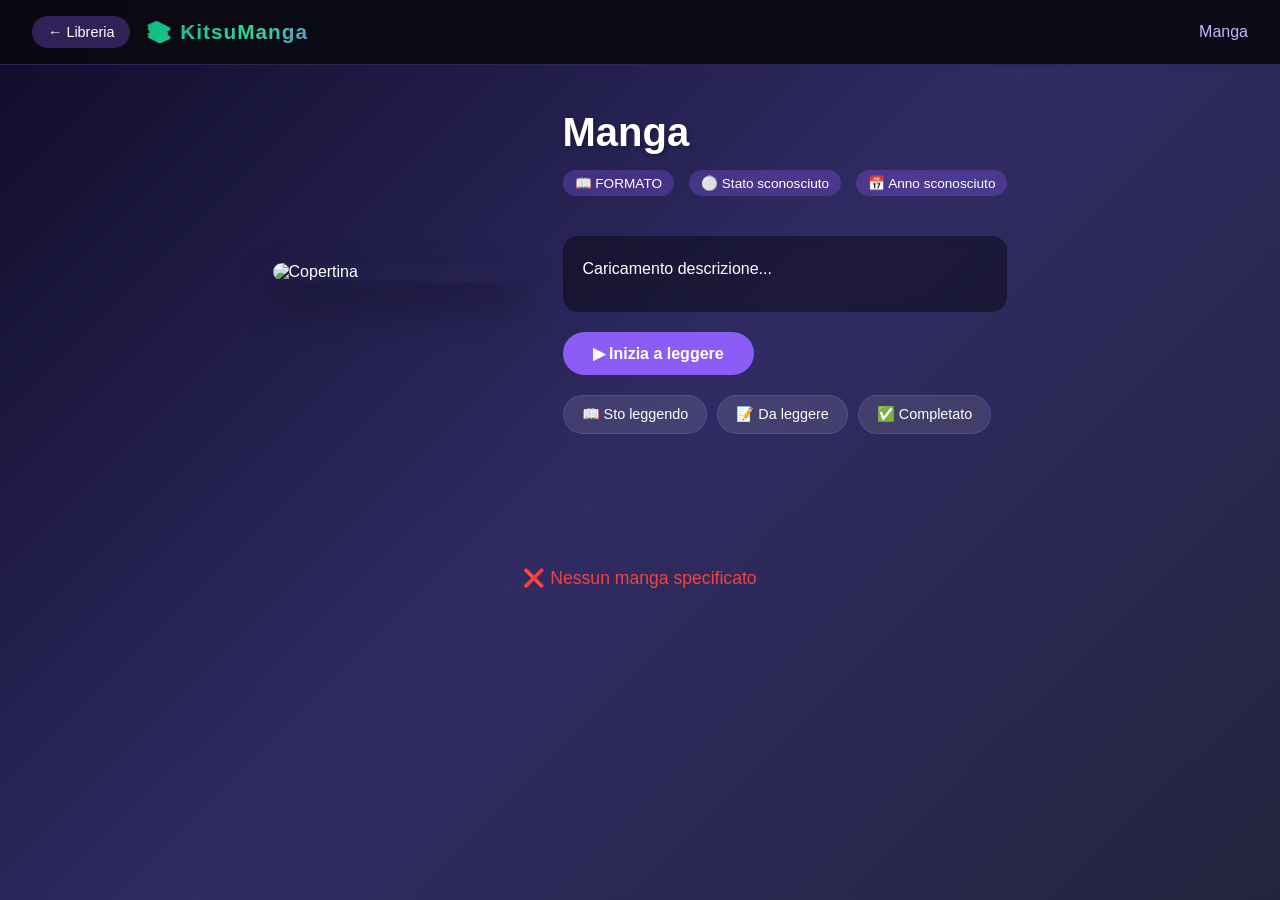
==== commit 8a72df9d: "." ====
--- a/pages/manga-detail.html
+++ b/pages/manga-detail.html
@@ -4,7 +4,7 @@
   <meta charset="UTF-8">
   <meta name="viewport" content="width=device-width, initial-scale=1.0">
   <title>Dettagli Manga - KitsuManga</title>
-  <link rel="stylesheet" href="../css/manga-retail.css">
+  <link rel="stylesheet" href="../css/manga-detail.css">
 </head>
 <body>
 
@@ -29,7 +29,7 @@
         <span class="meta-badge" id="yearBadge">📅 Anno sconosciuto</span>
       </div>
       <div class="genres" id="genresContainer"></div>
-<div class="author-container" id="authorContainer" style="margin-bottom: 15px;"></div>
+      <div class="author-container" id="authorContainer" style="margin-bottom: 15px;"></div>
       <div class="description" id="descriptionContainer">
         <p>Caricamento descrizione...</p>
       </div>
@@ -60,5 +60,6 @@
 </div>
 
 <script src="../js/manga-detail.js"></script>
+
 </body>
 </html>
--- a/css/manga-detail.css
+++ b/css/manga-detail.css
@@ -0,0 +1,487 @@
+   * { margin: 0; padding: 0; box-sizing: border-box; }
+    body {
+      font-family: 'Segoe UI', Arial, sans-serif;
+      background: linear-gradient(135deg, #0f0c29, #302b63, #24243e);
+      min-height: 100vh;
+      color: white;
+      padding-top: 70px;
+    }
+    
+    /* Top bar fissa */
+    .top-bar {
+      position: fixed;
+      top: 0;
+      left: 0;
+      right: 0;
+      padding: 1rem 2rem;
+      background: rgba(10, 10, 20, 0.95);
+      backdrop-filter: blur(10px);
+      display: flex;
+      align-items: center;
+      gap: 1rem;
+      z-index: 1000;
+      border-bottom: 1px solid rgba(139, 92, 246, 0.3);
+    }
+    .back-btn {
+      background: rgba(139, 92, 246, 0.3);
+      color: white;
+      border: none;
+      padding: 0.5rem 1rem;
+      border-radius: 20px;
+      cursor: pointer;
+      font-size: 0.9rem;
+      text-decoration: none;
+      transition: 0.2s;
+    }
+    .back-btn:hover {
+      background: rgba(139, 92, 246, 0.6);
+    }
+    .site-logo {
+      font-size: 1.3rem;
+      font-weight: bold;
+      background: linear-gradient(135deg, #10b981, #34d399, #8b5cf6, #a78bfa);
+      -webkit-background-clip: text;
+      background-clip: text;
+      color: transparent;
+      letter-spacing: 1px;
+      animation: gradientShift 3s ease infinite;
+      background-size: 200% 200%;
+    }
+    @keyframes gradientShift {
+      0% { background-position: 0% 50%; }
+      50% { background-position: 100% 50%; }
+      100% { background-position: 0% 50%; }
+    }
+    .top-bar-title {
+      font-size: 1rem;
+      font-weight: 500;
+      color: #c4b5fd;
+      margin-left: auto;
+      white-space: nowrap;
+      overflow: hidden;
+      text-overflow: ellipsis;
+      max-width: 300px;
+    }
+    
+    /* Header con copertina */
+    .hero {
+      position: relative;
+      min-height: 400px;
+      display: flex;
+      align-items: center;
+      justify-content: center;
+      overflow: hidden;
+      margin-top: -70px;
+      padding-top: 70px;
+    }
+    .hero-bg {
+      position: absolute;
+      top: 0;
+      left: 0;
+      right: 0;
+      bottom: 0;
+      background-size: cover;
+      background-position: center 30%;
+      filter: blur(30px) brightness(0.3);
+      transform: scale(1.1);
+      z-index: 0;
+    }
+    .hero-content {
+      position: relative;
+      z-index: 1;
+      display: flex;
+      gap: 40px;
+      padding: 40px;
+      max-width: 1200px;
+      margin: 0 auto;
+      flex-wrap: wrap;
+      align-items: center;
+    }
+    .cover-image {
+      flex-shrink: 0;
+      width: 250px;
+      border-radius: 15px;
+      box-shadow: 0 20px 40px rgba(0,0,0,0.4);
+      transition: transform 0.3s;
+    }
+    .cover-image:hover {
+      transform: scale(1.02);
+    }
+    .cover-image img {
+      width: 100%;
+      border-radius: 15px;
+      display: block;
+    }
+    .hero-info {
+      flex: 1;
+    }
+    .hero-info h1 {
+      font-size: 2.5rem;
+      margin-bottom: 15px;
+      text-shadow: 2px 2px 4px rgba(0,0,0,0.3);
+    }
+    .meta-info {
+      display: flex;
+      flex-wrap: wrap;
+      gap: 15px;
+      margin-bottom: 20px;
+    }
+    .meta-badge {
+      background: rgba(139, 92, 246, 0.3);
+      padding: 5px 12px;
+      border-radius: 20px;
+      font-size: 0.85rem;
+      backdrop-filter: blur(5px);
+    }
+    .genres {
+      display: flex;
+      flex-wrap: wrap;
+      gap: 10px;
+      margin-bottom: 20px;
+    }
+    .genre-tag {
+      background: rgba(107, 33, 168, 0.5);
+      padding: 5px 15px;
+      border-radius: 20px;
+      font-size: 0.8rem;
+      transition: 0.2s;
+    }
+    .genre-tag:hover {
+      background: #8b5cf6;
+      transform: scale(1.05);
+    }
+    .author-container {
+      font-size: 1rem;
+      color: #c4b5fd;
+      margin-bottom: 15px;
+    }
+    .description {
+      background: rgba(0,0,0,0.4);
+      padding: 20px;
+      border-radius: 15px;
+      margin-top: 10px;
+      backdrop-filter: blur(5px);
+      line-height: 1.6;
+    }
+    .description p {
+      margin-bottom: 10px;
+    }
+    
+    /* Contenitore pulsanti */
+    .action-buttons {
+      display: flex;
+      flex-wrap: wrap;
+      align-items: center;
+      gap: 15px;
+      margin-top: 20px;
+    }
+    
+    .read-btn {
+      display: inline-block;
+      background: #8b5cf6;
+      color: white;
+      border: none;
+      padding: 12px 30px;
+      border-radius: 30px;
+      font-size: 1rem;
+      font-weight: bold;
+      cursor: pointer;
+      transition: 0.3s;
+      text-decoration: none;
+    }
+    .read-btn:hover {
+      background: #a78bfa;
+      transform: scale(1.05);
+      box-shadow: 0 5px 20px rgba(139, 92, 246, 0.4);
+    }
+    
+    .continue-btn {
+      display: inline-block;
+      background: linear-gradient(135deg, #10b981, #34d399);
+      color: white;
+      border: none;
+      padding: 12px 30px;
+      border-radius: 30px;
+      font-size: 1rem;
+      font-weight: bold;
+      cursor: pointer;
+      transition: 0.3s;
+      text-decoration: none;
+    }
+    .continue-btn:hover {
+      background: linear-gradient(135deg, #34d399, #6ee7b7);
+      transform: scale(1.05);
+      box-shadow: 0 5px 20px rgba(16, 185, 129, 0.4);
+    }
+    
+    /* Pulsanti liste */
+    .list-buttons {
+      margin-top: 20px;
+      display: flex;
+      gap: 10px;
+      flex-wrap: wrap;
+    }
+    .list-btn {
+      background: rgba(255,255,255,0.1);
+      color: white;
+      border: 1px solid rgba(139, 92, 246, 0.3);
+      padding: 10px 18px;
+      border-radius: 25px;
+      cursor: pointer;
+      font-size: 0.9rem;
+      font-weight: 500;
+      transition: 0.2s;
+      backdrop-filter: blur(5px);
+    }
+    .list-btn:hover {
+      background: rgba(139, 92, 246, 0.3);
+      transform: scale(1.02);
+    }
+    .list-btn.active {
+      background: #8b5cf6;
+      border-color: #8b5cf6;
+      box-shadow: 0 0 15px rgba(139, 92, 246, 0.3);
+    }
+    
+    /* Container principale */
+    .container {
+      padding: 30px 20px;
+      max-width: 1200px;
+      margin: 0 auto;
+    }
+    .section-title {
+      font-size: 1.5rem;
+      margin: 40px 0 20px;
+      padding-bottom: 10px;
+      border-bottom: 2px solid #8b5cf6;
+      display: inline-block;
+    }
+    .volumes-grid, .chapters-grid {
+      display: grid;
+      grid-template-columns: repeat(auto-fill, minmax(140px, 1fr));
+      gap: 20px;
+      margin-bottom: 40px;
+    }
+    .volume-card, .chapter-card {
+      background: rgba(255,255,255,0.1);
+      border-radius: 12px;
+      padding: 20px;
+      text-align: center;
+      cursor: pointer;
+      transition: all 0.3s;
+      border: 1px solid rgba(255,255,255,0.1);
+      position: relative;
+      overflow: hidden;
+    }
+    .volume-card::before, .chapter-card::before {
+      content: '';
+      position: absolute;
+      top: 0;
+      left: -100%;
+      width: 100%;
+      height: 100%;
+      background: linear-gradient(90deg, transparent, rgba(139, 92, 246, 0.2), transparent);
+      transition: left 0.5s;
+    }
+    .volume-card:hover::before, .chapter-card:hover::before {
+      left: 100%;
+    }
+    .volume-card:hover, .chapter-card:hover {
+      transform: translateY(-5px);
+      background: rgba(139, 92, 246, 0.2);
+      border-color: #8b5cf6;
+    }
+    .volume-number, .chapter-number {
+      font-size: 1.8rem;
+      font-weight: bold;
+      color: #c4b5fd;
+    }
+    .volume-label, .chapter-label {
+      font-size: 0.9rem;
+      margin-top: 10px;
+      opacity: 0.8;
+    }
+    .read-chapter-btn {
+      margin-top: 15px;
+      background: #6b21a8;
+      border: none;
+      color: white;
+      padding: 6px 12px;
+      border-radius: 20px;
+      font-size: 0.75rem;
+      cursor: pointer;
+      transition: 0.2s;
+    }
+    .read-chapter-btn:hover {
+      background: #8b5cf6;
+    }
+    
+    /* Badge "Continuato" sui capitoli */
+    .chapter-card.continued {
+      border: 2px solid #10b981;
+      box-shadow: 0 0 15px rgba(16, 185, 129, 0.3);
+    }
+    .continued-badge {
+      position: absolute;
+      top: 5px;
+      left: 5px;
+      background: #10b981;
+      color: white;
+      padding: 2px 8px;
+      border-radius: 12px;
+      font-size: 0.6rem;
+      font-weight: bold;
+    }
+    
+    /* Statistiche */
+    .stats {
+      display: flex;
+      gap: 30px;
+      margin: 30px 0;
+      flex-wrap: wrap;
+    }
+    .stat-card {
+      background: rgba(255,255,255,0.1);
+      border-radius: 15px;
+      padding: 15px 25px;
+      text-align: center;
+      flex: 1;
+      min-width: 120px;
+      backdrop-filter: blur(5px);
+    }
+    .stat-number {
+      font-size: 2rem;
+      font-weight: bold;
+      color: #c4b5fd;
+    }
+    .stat-label {
+      font-size: 0.8rem;
+      opacity: 0.7;
+      margin-top: 5px;
+    }
+    
+    /* Loading e errori */
+    .loading, .error, .empty {
+      text-align: center;
+      padding: 4rem 2rem;
+      font-size: 1.1rem;
+    }
+    .loading { color: #c4b5fd; }
+    .error { color: #ef4444; }
+    .empty { color: #9ca3af; }
+    .spinner {
+      width: 40px;
+      height: 40px;
+      border: 3px solid rgba(255, 255, 255, 0.1);
+      border-top-color: #8b5cf6;
+      border-radius: 50%;
+      animation: spin 1s linear infinite;
+      margin: 0 auto 1rem;
+    }
+    @keyframes spin {
+      to { transform: rotate(360deg); }
+    }
+    
+    /* Info manifest */
+    .info-manifest {
+      background: rgba(0,0,0,0.3);
+      padding: 10px;
+      border-radius: 8px;
+      margin-top: 20px;
+      font-size: 0.8rem;
+      text-align: center;
+    }
+    
+    /* Toast */
+    .toast {
+      position: fixed;
+      bottom: 30px;
+      left: 50%;
+      transform: translateX(-50%);
+      background: rgba(139, 92, 246, 0.95);
+      color: white;
+      padding: 12px 24px;
+      border-radius: 40px;
+      font-size: 0.9rem;
+      font-weight: 500;
+      z-index: 2000;
+      animation: toastFade 2.5s ease forwards;
+      pointer-events: none;
+      box-shadow: 0 5px 20px rgba(0,0,0,0.3);
+    }
+    @keyframes toastFade {
+      0% { opacity: 0; transform: translateX(-50%) translateY(20px); }
+      15% { opacity: 1; transform: translateX(-50%) translateY(0); }
+      85% { opacity: 1; }
+      100% { opacity: 0; transform: translateX(-50%) translateY(-20px); visibility: hidden; }
+    }
+    
+    /* Scroll reveal */
+    .fade-up {
+      opacity: 0;
+      transform: translateY(30px);
+      transition: opacity 0.6s ease, transform 0.6s ease;
+    }
+    .fade-up.visible {
+      opacity: 1;
+      transform: translateY(0);
+    }
+    
+    @media (max-width: 768px) {
+      body {
+        padding-top: 60px;
+      }
+      .top-bar {
+        padding: 0.8rem 1rem;
+      }
+      .site-logo {
+        font-size: 1.1rem;
+      }
+      .top-bar-title {
+        max-width: 150px;
+        font-size: 0.85rem;
+      }
+      .hero {
+        margin-top: -60px;
+        padding-top: 60px;
+      }
+      .hero-content {
+        flex-direction: column;
+        text-align: center;
+        padding: 20px;
+      }
+      .cover-image {
+        width: 180px;
+      }
+      .hero-info h1 {
+        font-size: 1.8rem;
+      }
+      .meta-info {
+        justify-content: center;
+      }
+      .genres {
+        justify-content: center;
+      }
+      .action-buttons {
+        justify-content: center;
+      }
+      .list-buttons {
+        justify-content: center;
+      }
+      .stats {
+        gap: 15px;
+      }
+      .stat-card {
+        padding: 10px 15px;
+      }
+      .stat-number {
+        font-size: 1.5rem;
+      }
+      .volumes-grid, .chapters-grid {
+        grid-template-columns: repeat(auto-fill, minmax(110px, 1fr));
+        gap: 12px;
+      }
+      .volume-number, .chapter-number {
+        font-size: 1.3rem;
+      }
+    }
